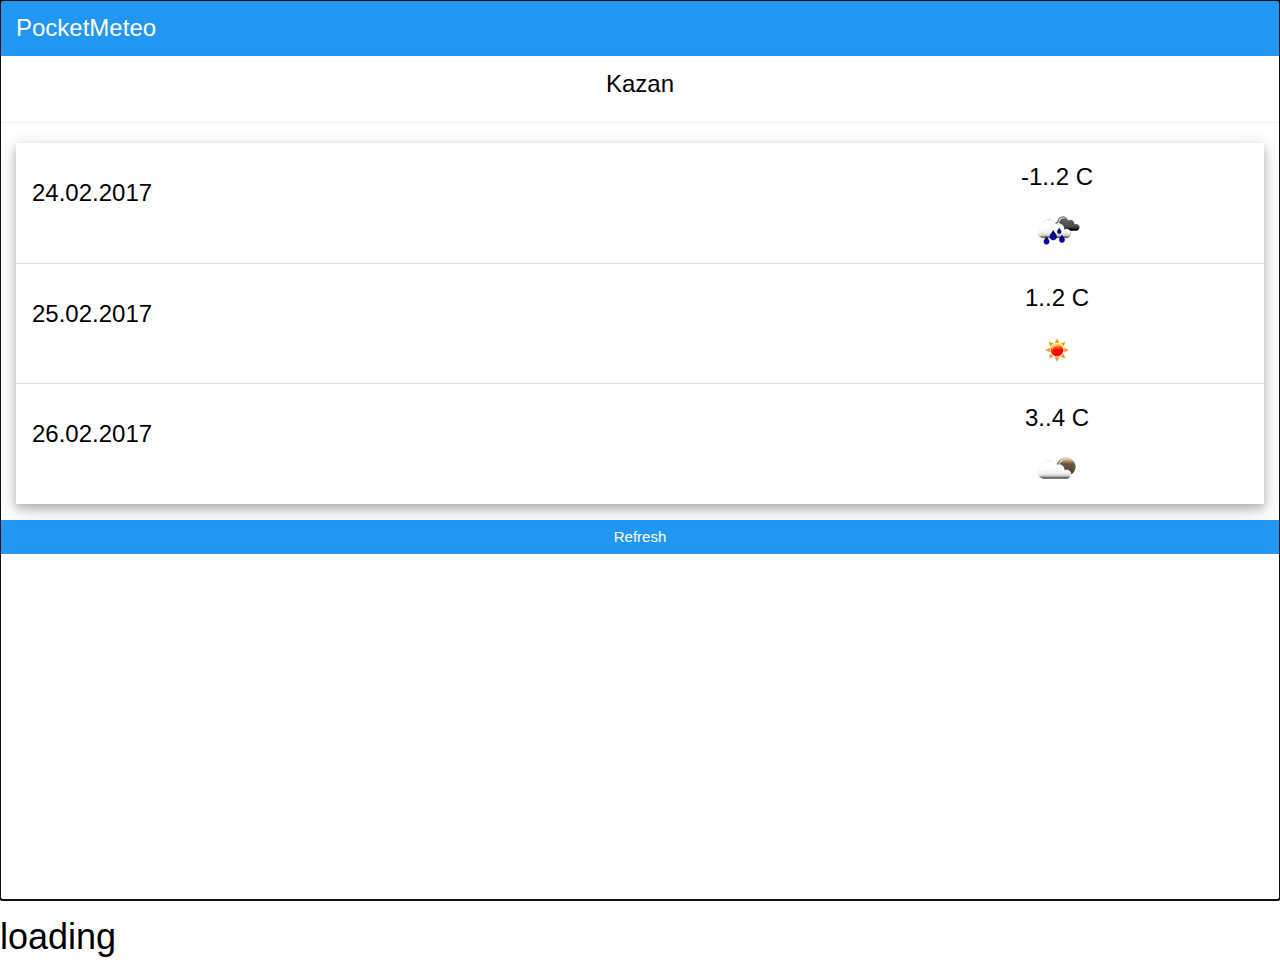
==== src/city-info.html @ f81bc813 "small fix" ====
<!DOCTYPE html>
<html>
<head>
<meta charset="utf-8" />
<meta name="viewport"
	content="width=device-width, initial-scale=1.0, maximum-scale=1.0">
<meta name="description"
	content="A single-page template generated by Tizen Web IDE" />

<title>PocketMeteo</title>

<link href = "../css/style.css" rel = "stylesheet">
<link href = "../css/w3.css" rel = "stylesheet">
<link href = "../css/w3-theme.css" rel = "stylesheet">

<script type="text/javascript" src="../js/jquery-1.9.1.js"></script>
<script type="text/javascript" src="../js/jquery.mobile-1.3.2.js"></script>
<script type="text/javascript" src="../js/main.js"></script>
<script type="text/javascript" src="../js/apiweather.js"></script>

</head>

<body>
<header class="w3-container w3-blue">
  <h3>PocketMeteo</h3>
</header>
<div id="main" align = "center">
	<h3 id="city-name">Kazan</h3><hr>
	<ul id ="list-forecast" class = "w3-ul w3-card-4 w3-margin">
		<li id="li-1">
				<div id = "li-container-1" class="w3-row ">
					<div class = " w3-panel w3-col s8 w3-display-container" >
						<h3 id="date" class="w3-display-left" style = "height: 100%">24.02.2017</h3>
					</div>
					<div class = "w3-col s4 w3-white" align = "center">
						<h3>-1..2 C</h3>
						<img src = "../css/images/09d.png">
					</div>
				</div>
		</li>
		<li id="li-2">
				<div id = "li-container-1" class="w3-row ">
					<div class = " w3-panel w3-col s8 w3-display-container" >
						<h3 id="date" class="w3-display-left" style = "height: 100%">25.02.2017</h3>
					</div>
					<div class = "w3-col s4 w3-white" align = "center">
						<h3>1..2 C</h3>
						<img src = "../css/images/01d.png">
					</div>
				</div>
		</li>
		<li id="li-3">
				<div id = "li-container-1" class="w3-row ">
					<div class = " w3-panel w3-col s8 w3-display-container" >
						<h3 id="date" class="w3-display-left" style = "height: 100%">26.02.2017</h3>
					</div>
					<div class = "w3-col s4 w3-white" align = "center">
						<h3>3..4 C</h3>
						<img src = "../css/images/02n.png">
					</div>
				</div>
		</li>
	</ul>
</div>
<a id="refresh-btn" class = "w3-btn w3-block w3-blue w3-margin-top">Refresh</a>

</body>
---- css/style.css ----
html,
body{
	padding:10;
}
.my-clouse-button{
	margin-right: 4px;
	margin-bottom: 20px;
}
.my-link{
	display:block;
	height:100%;
}
---- css/w3-theme.css ----
.w3-theme-l5 {color:#000 !important; background-color:#f2f9fe !important}
.w3-theme-l4 {color:#000 !important; background-color:#d2eafd !important}
.w3-theme-l3 {color:#000 !important; background-color:#a6d4fa !important}
.w3-theme-l2 {color:#000 !important; background-color:#79bff8 !important}
.w3-theme-l1 {color:#fff !important; background-color:#4daaf6 !important}
.w3-theme-d1 {color:#fff !important; background-color:#0c87eb !important}
.w3-theme-d2 {color:#fff !important; background-color:#0b78d1 !important}
.w3-theme-d3 {color:#fff !important; background-color:#0a69b7 !important}
.w3-theme-d4 {color:#fff !important; background-color:#085a9d !important}
.w3-theme-d5 {color:#fff !important; background-color:#074b83 !important}

.w3-theme-light {color:#000 !important; background-color:#f2f9fe !important}
.w3-theme-dark {color:#fff !important; background-color:#074b83 !important}
.w3-theme-action {color:#fff !important; background-color:#074b83 !important}

.w3-theme {color:#fff !important; background-color:#2196f3 !important}
.w3-text-theme {color:#2196f3 !important}
.w3-border-theme {border-color:#2196f3 !important}

.w3-hover-theme:hover {color:#fff !important; background-color:#2196f3 !important}
.w3-hover-text-theme:hover {color:#2196f3 !important}
.w3-hover-border-theme:hover {border-color:#2196f3 !important}
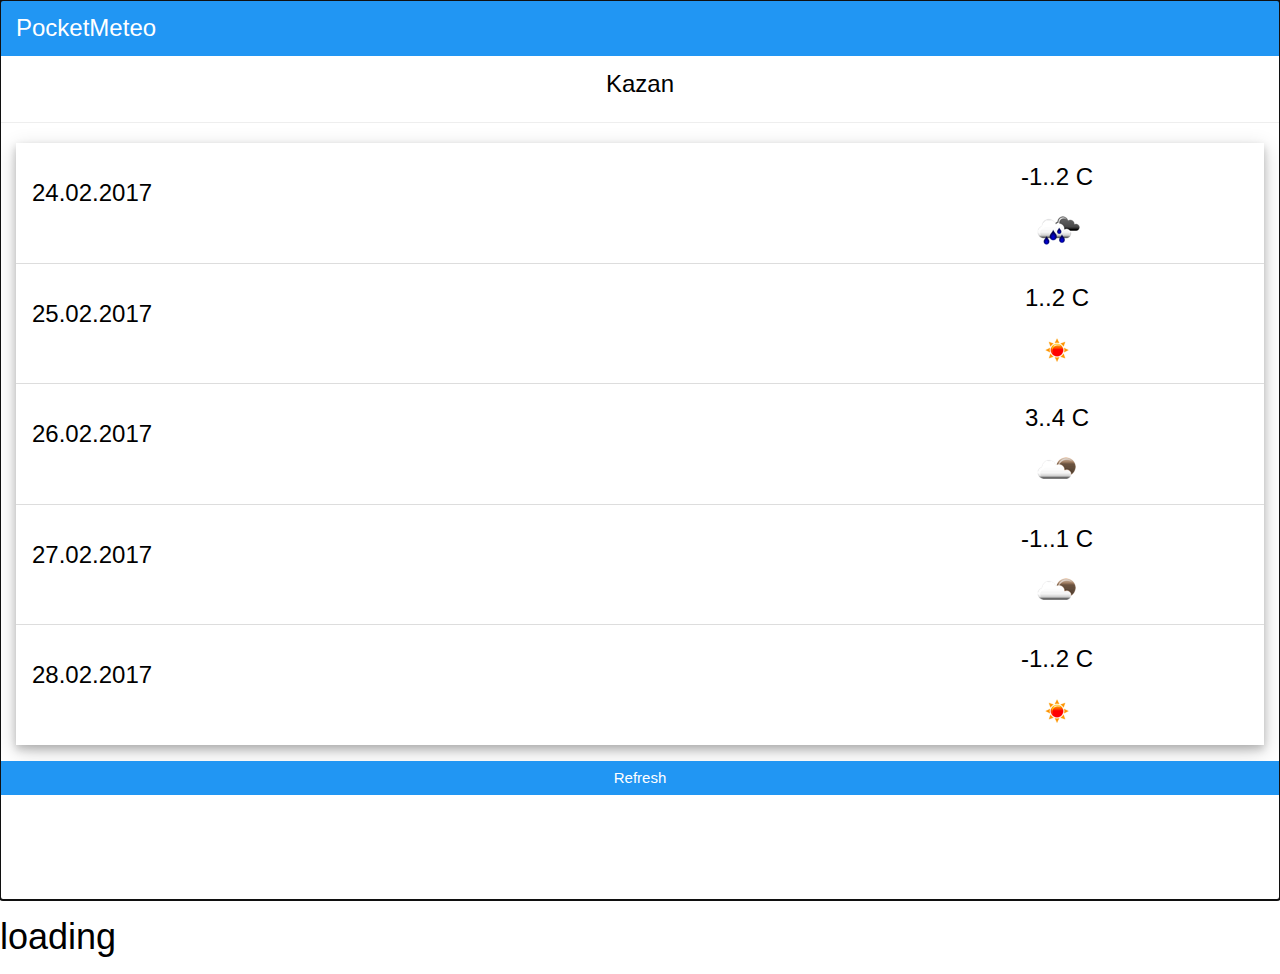
==== commit 9b29ea58: "version 1" ====
--- a/src/city-info.html
+++ b/src/city-info.html
@@ -28,7 +28,7 @@
 	<h3 id="city-name">Kazan</h3><hr>
 	<ul id ="list-forecast" class = "w3-ul w3-card-4 w3-margin">
 		<li id="li-1">
-				<div id = "li-container-1" class="w3-row ">
+				<div id = "li-container" class="w3-row ">
 					<div class = " w3-panel w3-col s8 w3-display-container" >
 						<h3 id="date" class="w3-display-left" style = "height: 100%">24.02.2017</h3>
 					</div>
@@ -39,7 +39,7 @@
 				</div>
 		</li>
 		<li id="li-2">
-				<div id = "li-container-1" class="w3-row ">
+				<div id = "li-container" class="w3-row ">
 					<div class = " w3-panel w3-col s8 w3-display-container" >
 						<h3 id="date" class="w3-display-left" style = "height: 100%">25.02.2017</h3>
 					</div>
@@ -50,7 +50,7 @@
 				</div>
 		</li>
 		<li id="li-3">
-				<div id = "li-container-1" class="w3-row ">
+				<div id = "li-container" class="w3-row ">
 					<div class = " w3-panel w3-col s8 w3-display-container" >
 						<h3 id="date" class="w3-display-left" style = "height: 100%">26.02.2017</h3>
 					</div>
@@ -60,6 +60,28 @@
 					</div>
 				</div>
 		</li>
+		<li id="li-4">
+				<div id = "li-container" class="w3-row ">
+					<div class = " w3-panel w3-col s8 w3-display-container" >
+						<h3 id="date" class="w3-display-left" style = "height: 100%">27.02.2017</h3>
+					</div>
+					<div class = "w3-col s4 w3-white" align = "center">
+						<h3>-1..1 C</h3>
+						<img src = "../css/images/02n.png">
+					</div>
+				</div>
+		</li>
+			<li id="li-5">
+				<div id = "li-container-1" class="w3-row ">
+					<div class = " w3-panel w3-col s8 w3-display-container" >
+						<h3 id="date" class="w3-display-left" style = "height: 100%">28.02.2017</h3>
+					</div>
+					<div class = "w3-col s4 w3-white" align = "center">
+						<h3>-1..2 C</h3>
+						<img src = "../css/images/01d.png">
+					</div>
+				</div>
+		</li>
 	</ul>
 </div>
 <a id="refresh-btn" class = "w3-btn w3-block w3-blue w3-margin-top">Refresh</a>
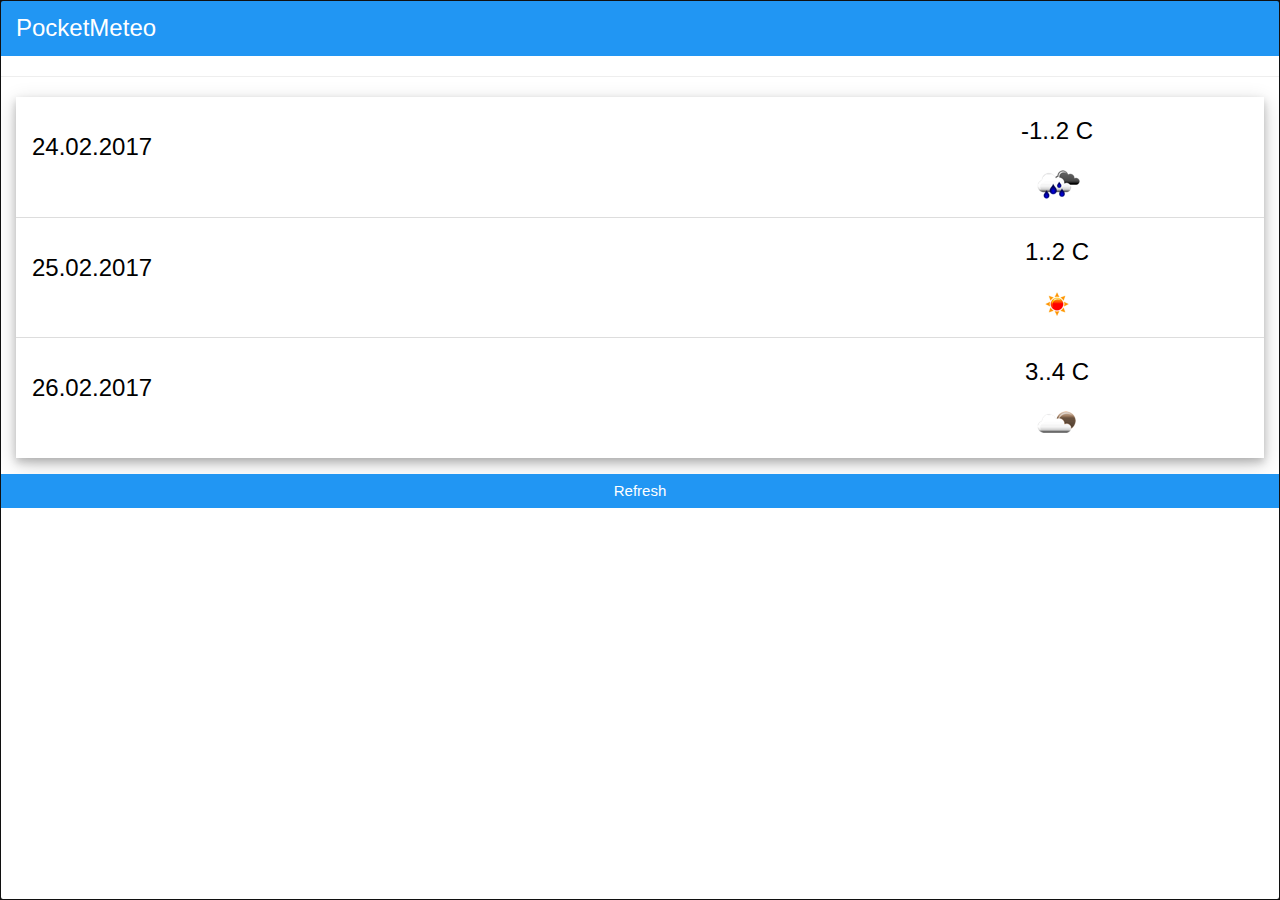
==== commit d2a39d98: "add user interface" ====
--- a/src/city-info.html
+++ b/src/city-info.html
@@ -15,8 +15,9 @@
 
 <script type="text/javascript" src="../js/jquery-1.9.1.js"></script>
 <script type="text/javascript" src="../js/jquery.mobile-1.3.2.js"></script>
-<script type="text/javascript" src="../js/main.js"></script>
+<script type="text/javascript" src="../js/city-info.js"></script>
 <script type="text/javascript" src="../js/apiweather.js"></script>
+<script type="text/javascript" src="../js/database.js"></script>
 
 </head>
 
@@ -25,10 +26,10 @@
   <h3>PocketMeteo</h3>
 </header>
 <div id="main" align = "center">
-	<h3 id="city-name">Kazan</h3><hr>
+	<h3 id="city-name"></h3><hr>
 	<ul id ="list-forecast" class = "w3-ul w3-card-4 w3-margin">
 		<li id="li-1">
-				<div id = "li-container" class="w3-row ">
+				<div id = "li-container-1" class="w3-row ">
 					<div class = " w3-panel w3-col s8 w3-display-container" >
 						<h3 id="date" class="w3-display-left" style = "height: 100%">24.02.2017</h3>
 					</div>
@@ -39,7 +40,7 @@
 				</div>
 		</li>
 		<li id="li-2">
-				<div id = "li-container" class="w3-row ">
+				<div id = "li-container-1" class="w3-row ">
 					<div class = " w3-panel w3-col s8 w3-display-container" >
 						<h3 id="date" class="w3-display-left" style = "height: 100%">25.02.2017</h3>
 					</div>
@@ -50,7 +51,7 @@
 				</div>
 		</li>
 		<li id="li-3">
-				<div id = "li-container" class="w3-row ">
+				<div id = "li-container-1" class="w3-row ">
 					<div class = " w3-panel w3-col s8 w3-display-container" >
 						<h3 id="date" class="w3-display-left" style = "height: 100%">26.02.2017</h3>
 					</div>
@@ -60,28 +61,6 @@
 					</div>
 				</div>
 		</li>
-		<li id="li-4">
-				<div id = "li-container" class="w3-row ">
-					<div class = " w3-panel w3-col s8 w3-display-container" >
-						<h3 id="date" class="w3-display-left" style = "height: 100%">27.02.2017</h3>
-					</div>
-					<div class = "w3-col s4 w3-white" align = "center">
-						<h3>-1..1 C</h3>
-						<img src = "../css/images/02n.png">
-					</div>
-				</div>
-		</li>
-			<li id="li-5">
-				<div id = "li-container-1" class="w3-row ">
-					<div class = " w3-panel w3-col s8 w3-display-container" >
-						<h3 id="date" class="w3-display-left" style = "height: 100%">28.02.2017</h3>
-					</div>
-					<div class = "w3-col s4 w3-white" align = "center">
-						<h3>-1..2 C</h3>
-						<img src = "../css/images/01d.png">
-					</div>
-				</div>
-		</li>
 	</ul>
 </div>
 <a id="refresh-btn" class = "w3-btn w3-block w3-blue w3-margin-top">Refresh</a>
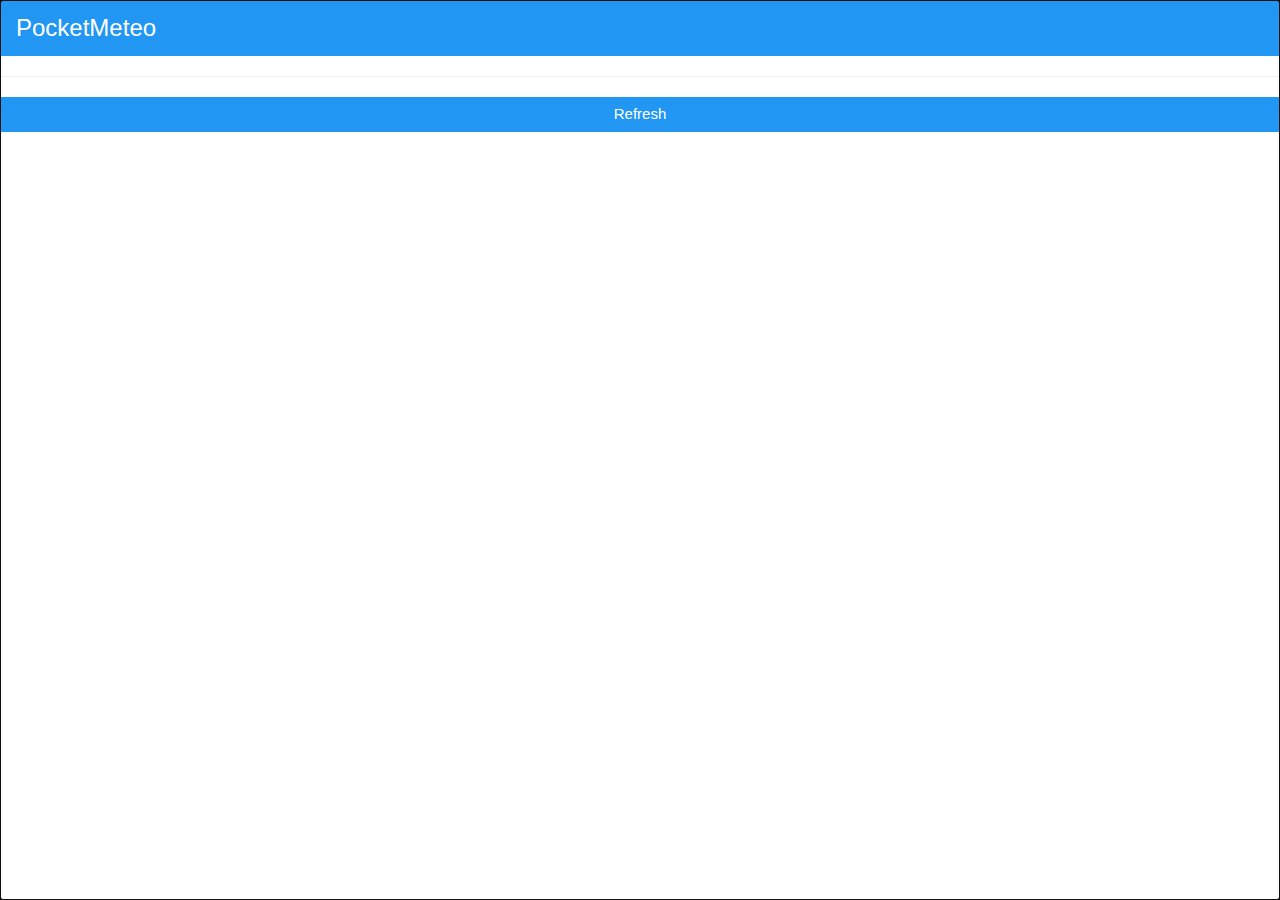
==== commit cc22f827: "update user interface" ====
--- a/src/city-info.html
+++ b/src/city-info.html
@@ -28,39 +28,6 @@
 <div id="main" align = "center">
 	<h3 id="city-name"></h3><hr>
 	<ul id ="list-forecast" class = "w3-ul w3-card-4 w3-margin">
-		<li id="li-1">
-				<div id = "li-container-1" class="w3-row ">
-					<div class = " w3-panel w3-col s8 w3-display-container" >
-						<h3 id="date" class="w3-display-left" style = "height: 100%">24.02.2017</h3>
-					</div>
-					<div class = "w3-col s4 w3-white" align = "center">
-						<h3>-1..2 C</h3>
-						<img src = "../css/images/09d.png">
-					</div>
-				</div>
-		</li>
-		<li id="li-2">
-				<div id = "li-container-1" class="w3-row ">
-					<div class = " w3-panel w3-col s8 w3-display-container" >
-						<h3 id="date" class="w3-display-left" style = "height: 100%">25.02.2017</h3>
-					</div>
-					<div class = "w3-col s4 w3-white" align = "center">
-						<h3>1..2 C</h3>
-						<img src = "../css/images/01d.png">
-					</div>
-				</div>
-		</li>
-		<li id="li-3">
-				<div id = "li-container-1" class="w3-row ">
-					<div class = " w3-panel w3-col s8 w3-display-container" >
-						<h3 id="date" class="w3-display-left" style = "height: 100%">26.02.2017</h3>
-					</div>
-					<div class = "w3-col s4 w3-white" align = "center">
-						<h3>3..4 C</h3>
-						<img src = "../css/images/02n.png">
-					</div>
-				</div>
-		</li>
 	</ul>
 </div>
 <a id="refresh-btn" class = "w3-btn w3-block w3-blue w3-margin-top">Refresh</a>
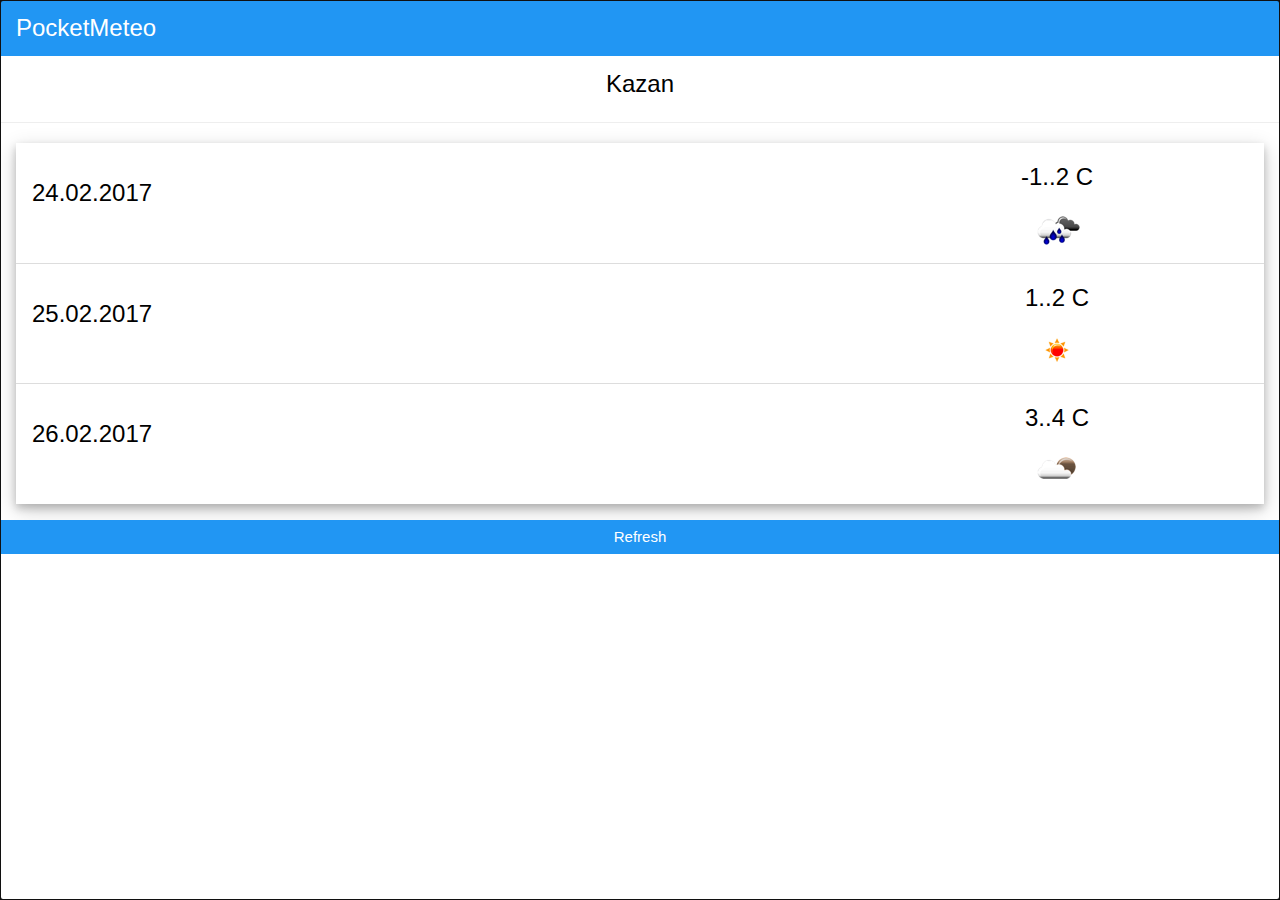
==== commit e87f9d37: "MergeDesignV2" ====
--- a/src/city-info.html
+++ b/src/city-info.html
@@ -15,9 +15,8 @@
 
 <script type="text/javascript" src="../js/jquery-1.9.1.js"></script>
 <script type="text/javascript" src="../js/jquery.mobile-1.3.2.js"></script>
-<script type="text/javascript" src="../js/city-info.js"></script>
+<script type="text/javascript" src="../js/main.js"></script>
 <script type="text/javascript" src="../js/apiweather.js"></script>
-<script type="text/javascript" src="../js/database.js"></script>
 
 </head>
 
@@ -26,8 +25,41 @@
   <h3>PocketMeteo</h3>
 </header>
 <div id="main" align = "center">
-	<h3 id="city-name"></h3><hr>
+	<h3 id="city-name">Kazan</h3><hr>
 	<ul id ="list-forecast" class = "w3-ul w3-card-4 w3-margin">
+		<li id="li-1">
+				<div id = "li-container-1" class="w3-row ">
+					<div class = " w3-panel w3-col s8 w3-display-container" >
+						<h3 id="date" class="w3-display-left" style = "height: 100%">24.02.2017</h3>
+					</div>
+					<div class = "w3-col s4 w3-white" align = "center">
+						<h3>-1..2 C</h3>
+						<img src = "../css/images/09d.png">
+					</div>
+				</div>
+		</li>
+		<li id="li-2">
+				<div id = "li-container-1" class="w3-row ">
+					<div class = " w3-panel w3-col s8 w3-display-container" >
+						<h3 id="date" class="w3-display-left" style = "height: 100%">25.02.2017</h3>
+					</div>
+					<div class = "w3-col s4 w3-white" align = "center">
+						<h3>1..2 C</h3>
+						<img src = "../css/images/01d.png">
+					</div>
+				</div>
+		</li>
+		<li id="li-3">
+				<div id = "li-container-1" class="w3-row ">
+					<div class = " w3-panel w3-col s8 w3-display-container" >
+						<h3 id="date" class="w3-display-left" style = "height: 100%">26.02.2017</h3>
+					</div>
+					<div class = "w3-col s4 w3-white" align = "center">
+						<h3>3..4 C</h3>
+						<img src = "../css/images/02n.png">
+					</div>
+				</div>
+		</li>
 	</ul>
 </div>
 <a id="refresh-btn" class = "w3-btn w3-block w3-blue w3-margin-top">Refresh</a>
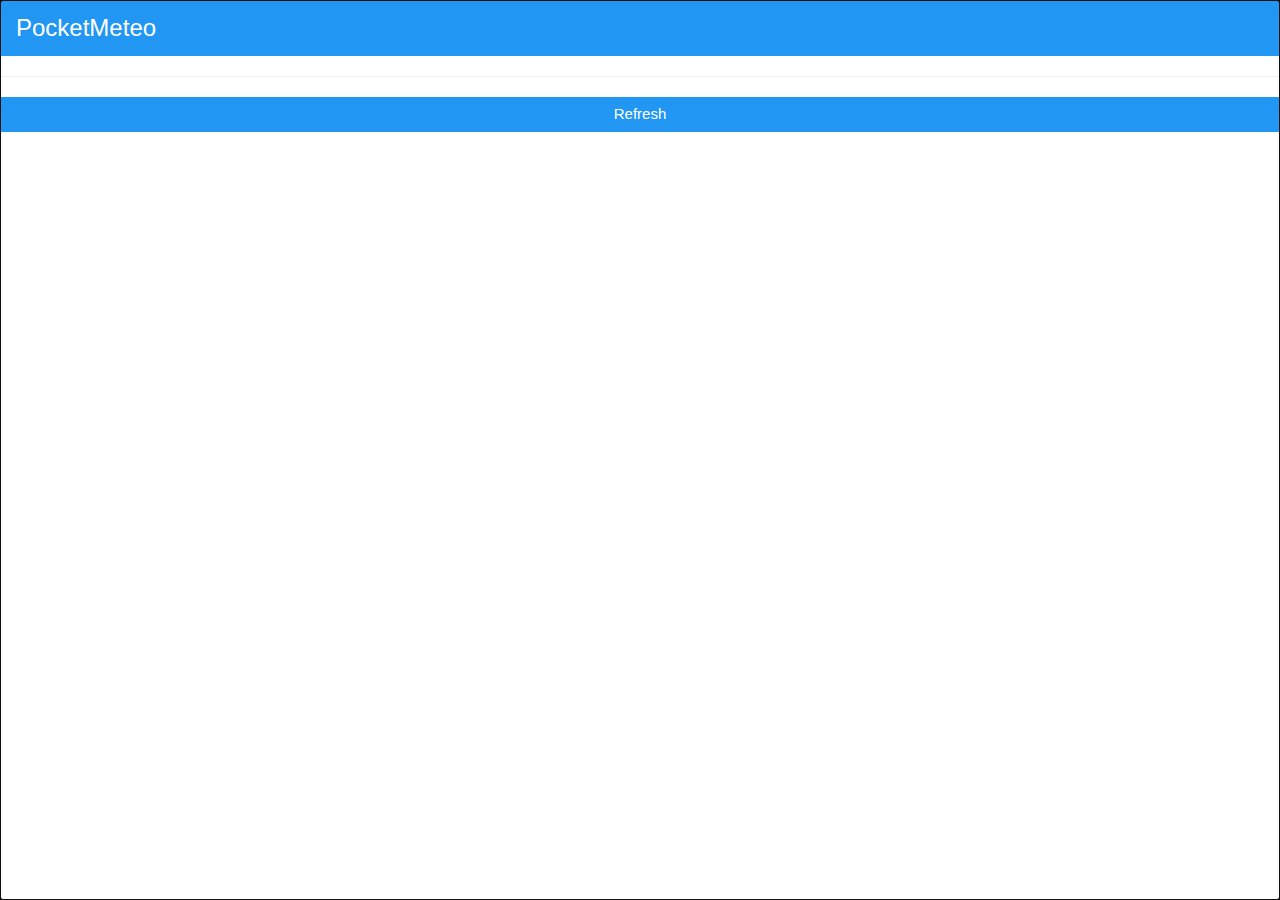
==== commit 66aa0862: "MergeUserInterface" ====
--- a/src/city-info.html
+++ b/src/city-info.html
@@ -9,59 +9,29 @@
 
 <title>PocketMeteo</title>
 
-<link href = "../css/style.css" rel = "stylesheet">
-<link href = "../css/w3.css" rel = "stylesheet">
-<link href = "../css/w3-theme.css" rel = "stylesheet">
+<link href="../css/style.css" rel="stylesheet">
+<link href="../css/w3.css" rel="stylesheet">
+<link href="../css/w3-theme.css" rel="stylesheet">
 
 <script type="text/javascript" src="../js/jquery-1.9.1.js"></script>
 <script type="text/javascript" src="../js/jquery.mobile-1.3.2.js"></script>
-<script type="text/javascript" src="../js/main.js"></script>
+<script type="text/javascript" src="../js/city-info.js"></script>
 <script type="text/javascript" src="../js/apiweather.js"></script>
+<script type="text/javascript" src="../js/database.js"></script>
 
 </head>
 
 <body>
-<header class="w3-container w3-blue">
-  <h3>PocketMeteo</h3>
-</header>
-<div id="main" align = "center">
-	<h3 id="city-name">Kazan</h3><hr>
-	<ul id ="list-forecast" class = "w3-ul w3-card-4 w3-margin">
-		<li id="li-1">
-				<div id = "li-container-1" class="w3-row ">
-					<div class = " w3-panel w3-col s8 w3-display-container" >
-						<h3 id="date" class="w3-display-left" style = "height: 100%">24.02.2017</h3>
-					</div>
-					<div class = "w3-col s4 w3-white" align = "center">
-						<h3>-1..2 C</h3>
-						<img src = "../css/images/09d.png">
-					</div>
-				</div>
-		</li>
-		<li id="li-2">
-				<div id = "li-container-1" class="w3-row ">
-					<div class = " w3-panel w3-col s8 w3-display-container" >
-						<h3 id="date" class="w3-display-left" style = "height: 100%">25.02.2017</h3>
-					</div>
-					<div class = "w3-col s4 w3-white" align = "center">
-						<h3>1..2 C</h3>
-						<img src = "../css/images/01d.png">
-					</div>
-				</div>
-		</li>
-		<li id="li-3">
-				<div id = "li-container-1" class="w3-row ">
-					<div class = " w3-panel w3-col s8 w3-display-container" >
-						<h3 id="date" class="w3-display-left" style = "height: 100%">26.02.2017</h3>
-					</div>
-					<div class = "w3-col s4 w3-white" align = "center">
-						<h3>3..4 C</h3>
-						<img src = "../css/images/02n.png">
-					</div>
-				</div>
-		</li>
-	</ul>
-</div>
-<a id="refresh-btn" class = "w3-btn w3-block w3-blue w3-margin-top">Refresh</a>
+	<header class="w3-container w3-blue">
+		<h3>PocketMeteo</h3>
+	</header>
+	<div id="main" align="center">
+
+		<h3 id="city-name"></h3>
+		<hr>
+		<ul id="list-forecast" class="w3-ul w3-card-4 w3-margin">
+		</ul>
+	</div>
+	<a id="refresh-btn" class="w3-btn w3-block w3-blue w3-margin-top">Refresh</a>
 
 </body>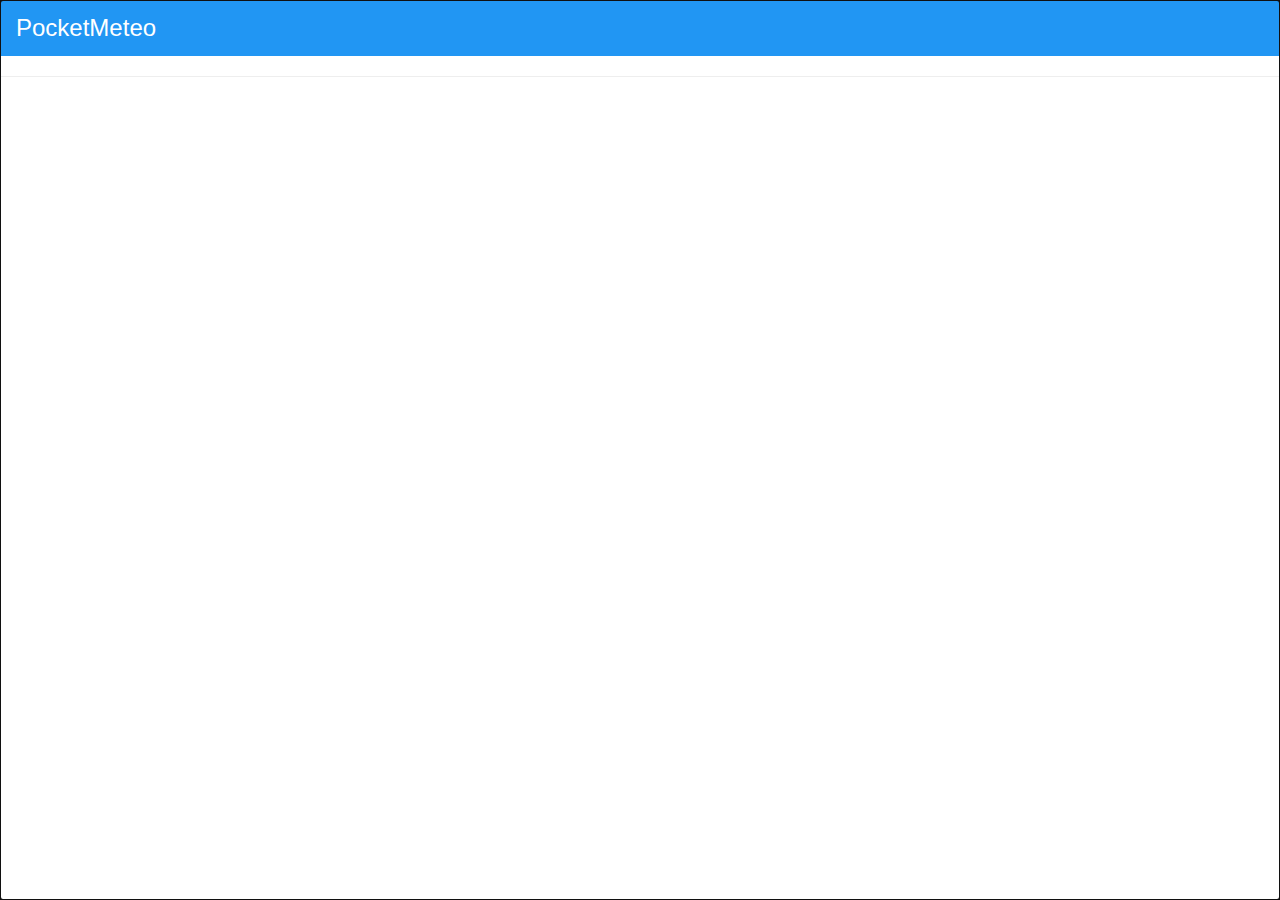
==== commit 513d7b44: "prerelease version" ====
--- a/src/city-info.html
+++ b/src/city-info.html
@@ -9,9 +9,9 @@
 
 <title>PocketMeteo</title>
 
-<link href="../css/style.css" rel="stylesheet">
-<link href="../css/w3.css" rel="stylesheet">
-<link href="../css/w3-theme.css" rel="stylesheet">
+<link href = "../css/style.css" rel = "stylesheet">
+<link href = "../css/w3.css" rel = "stylesheet">
+<link href = "../css/w3-theme.css" rel = "stylesheet">
 
 <script type="text/javascript" src="../js/jquery-1.9.1.js"></script>
 <script type="text/javascript" src="../js/jquery.mobile-1.3.2.js"></script>
@@ -22,16 +22,13 @@
 </head>
 
 <body>
-	<header class="w3-container w3-blue">
-		<h3>PocketMeteo</h3>
-	</header>
-	<div id="main" align="center">
-
-		<h3 id="city-name"></h3>
-		<hr>
-		<ul id="list-forecast" class="w3-ul w3-card-4 w3-margin">
-		</ul>
-	</div>
-	<a id="refresh-btn" class="w3-btn w3-block w3-blue w3-margin-top">Refresh</a>
+<header class="w3-container w3-blue">
+  <h3>PocketMeteo</h3>
+</header>
+<div id="main" align = "center">
+	<h3 id="city-name"></h3><hr>
+	<ul id ="list-forecast" class = "w3-ul w3-card-4 w3-margin">
+	</ul>
+</div>
 
 </body>